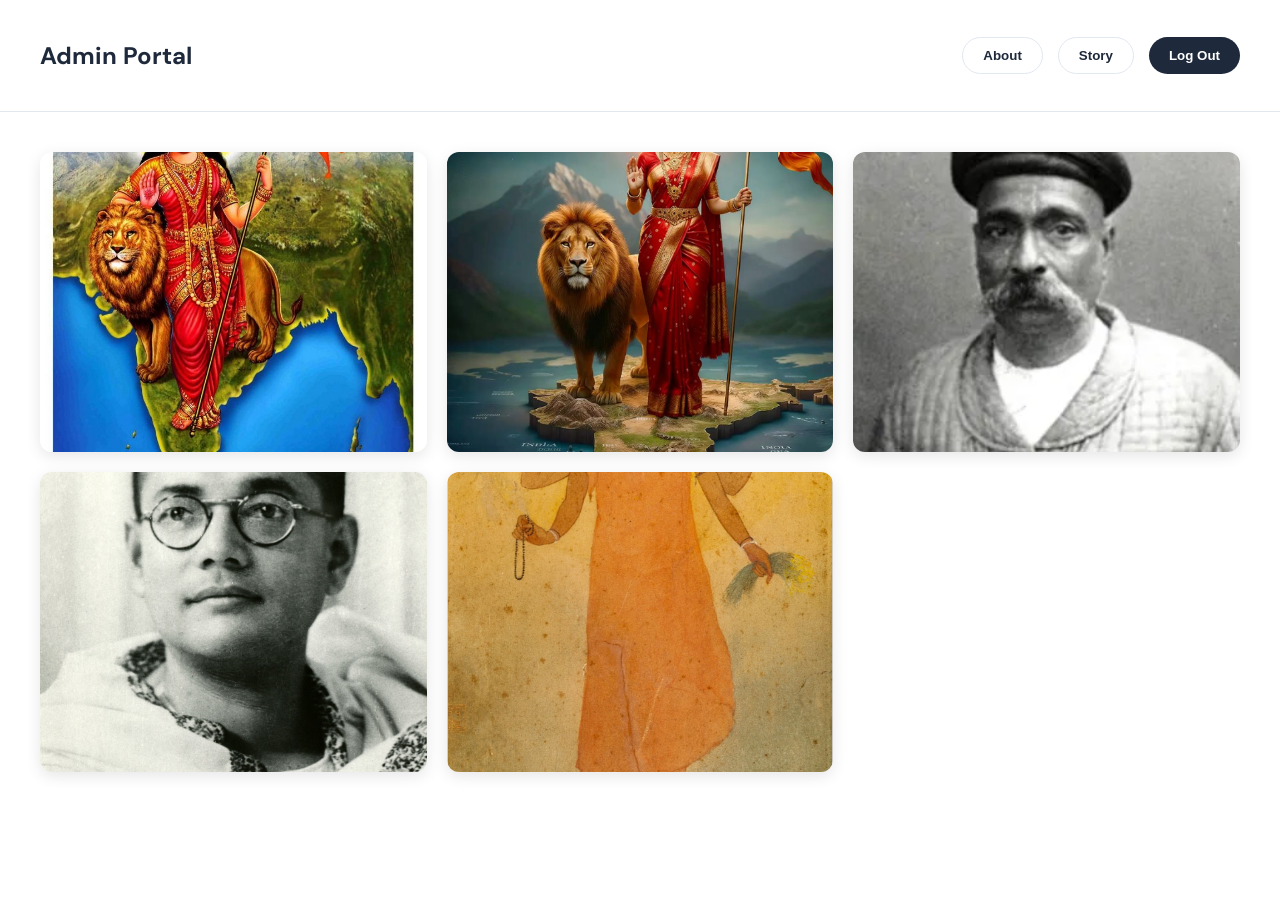
==== templates/admin-dashboard.html @ 06b6f688 "fix: download external images locally to fix broken links" ====
﻿<!DOCTYPE html>
<html lang="en">
<head>
    <meta charset="UTF-8">
    <meta name="viewport" content="width=device-width, initial-scale=1.0">
    <title>Admin Dashboard</title>
    <link href="https://fonts.googleapis.com/css2?family=DM+Sans:wght@400;500;700&display=swap" rel="stylesheet">
    <link rel="stylesheet" href="https://cdnjs.cloudflare.com/ajax/libs/font-awesome/6.4.0/css/all.min.css">
    <style>
        body {
            margin: 0;
            padding: 0;
            font-family: 'DM Sans', sans-serif;
            background-color: #ffffff;
            color: #1e293b;
        }
        .header {
            display: flex;
            justify-content: space-between;
            align-items: center;
            padding: 20px 40px;
            border-bottom: 1px solid #e2e8f0;
        }
        .nav-buttons {
            display: flex;
            gap: 15px;
        }
        .btn {
            padding: 10px 20px;
            border-radius: 50px;
            border: 1px solid #e2e8f0;
            background: #ffffff;
            color: #1e293b;
            font-weight: 700;
            cursor: pointer;
            transition: all 0.2s;
        }
        .btn:hover {
            background: #f8fafc;
            box-shadow: 0 2px 10px rgba(0,0,0,0.05);
        }
        .btn-primary {
            background: #1e293b;
            color: #ffffff;
            border: none;
        }
        .btn-primary:hover {
            background: #0f172a;
        }
        .gallery {
            display: grid;
            grid-template-columns: repeat(auto-fill, minmax(300px, 1fr));
            gap: 20px;
            padding: 40px;
        }
        .gallery img {
            width: 100%;
            height: 300px;
            object-fit: cover;
            border-radius: 12px;
            box-shadow: 0 4px 15px rgba(0,0,0,0.1);
        }
    </style>
</head>
<body>
    <div class="header">
        <h2>Admin Portal</h2>
        <div class="nav-buttons">
            <button class="btn" onclick="alert('About section coming soon!')">About</button>
            <button class="btn" onclick="alert('Story section coming soon!')">Story</button>
            <button class="btn btn-primary" onclick="window.location.href='/'">Log Out</button>
        </div>
    </div>
    <div class="gallery">
        <img src="/static/images/bharatamata.jpg" alt="Bharata Mata">
        <img src="/static/images/bharatamata_lion.png" alt="Bharata Mata with Lion">
        <img src="/static/images/tilak.webp" alt="Tilak">
        <img src="/static/images/bose.jpg" alt="Bose">
        <img src="/static/images/tagore.jpg" alt="Tagore Bharata Mata">
    </div>
</body>
</html>
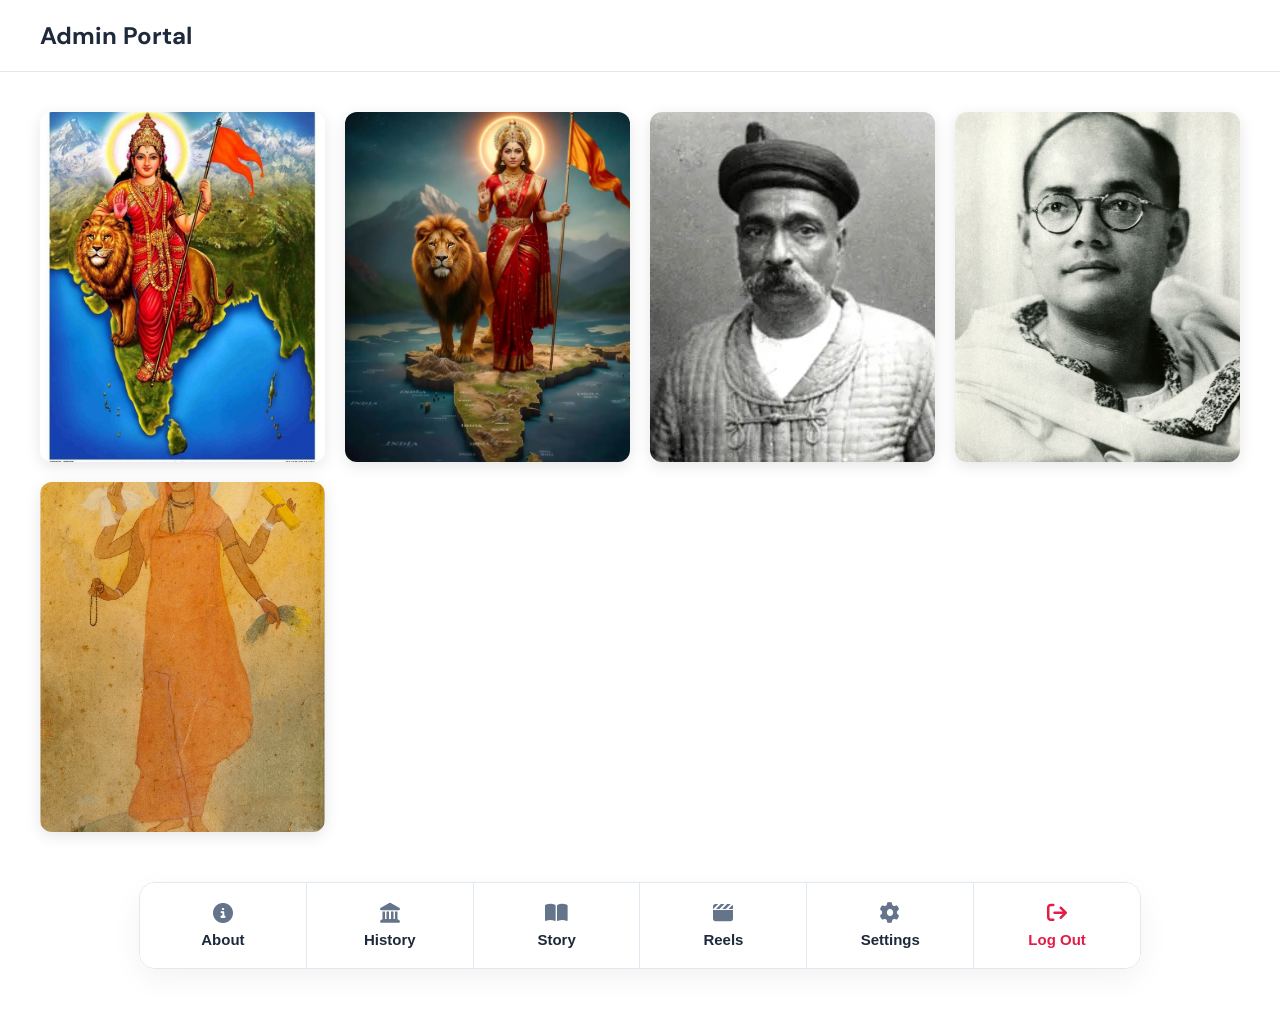
==== commit 067645de: "style: remove top nav buttons and add bottom segmented action bar matching sketch" ====
--- a/templates/admin-dashboard.html
+++ b/templates/admin-dashboard.html
@@ -13,64 +13,90 @@
             font-family: 'DM Sans', sans-serif;
             background-color: #ffffff;
             color: #1e293b;
+            min-height: 100vh;
+            display: flex;
+            flex-direction: column;
         }
         .header {
-            display: flex;
-            justify-content: space-between;
-            align-items: center;
             padding: 20px 40px;
             border-bottom: 1px solid #e2e8f0;
         }
-        .nav-buttons {
-            display: flex;
-            gap: 15px;
-        }
-        .btn {
-            padding: 10px 20px;
-            border-radius: 50px;
-            border: 1px solid #e2e8f0;
-            background: #ffffff;
-            color: #1e293b;
-            font-weight: 700;
-            cursor: pointer;
-            transition: all 0.2s;
-        }
-        .btn:hover {
-            background: #f8fafc;
-            box-shadow: 0 2px 10px rgba(0,0,0,0.05);
-        }
-        .btn-primary {
-            background: #1e293b;
-            color: #ffffff;
-            border: none;
-        }
-        .btn-primary:hover {
-            background: #0f172a;
+        .header h2 {
+            margin: 0;
+            font-size: 24px;
         }
         .gallery {
             display: grid;
-            grid-template-columns: repeat(auto-fill, minmax(300px, 1fr));
+            grid-template-columns: repeat(auto-fill, minmax(280px, 1fr));
             gap: 20px;
             padding: 40px;
         }
         .gallery img {
             width: 100%;
-            height: 300px;
+            height: 350px;
             object-fit: cover;
             border-radius: 12px;
             box-shadow: 0 4px 15px rgba(0,0,0,0.1);
+        }
+        .action-bar-container {
+            display: flex;
+            justify-content: center;
+            padding: 10px 40px 60px;
+            margin-top: auto;
+        }
+        .action-bar {
+            display: flex;
+            border: 1px solid #e2e8f0;
+            border-radius: 16px;
+            overflow: hidden;
+            box-shadow: 0 10px 30px rgba(0,0,0,0.05);
+            width: 100%;
+            max-width: 1000px;
+        }
+        .action-bar button {
+            flex: 1;
+            padding: 20px 20px;
+            border: none;
+            background: #ffffff;
+            border-right: 1px solid #e2e8f0;
+            color: #1e293b;
+            font-weight: 700;
+            font-size: 15px;
+            cursor: pointer;
+            transition: all 0.2s;
+            display: flex;
+            flex-direction: column;
+            align-items: center;
+            justify-content: center;
+            gap: 8px;
+        }
+        .action-bar button:last-child {
+            border-right: none;
+        }
+        .action-bar button:hover {
+            background: #f8fafc;
+            transform: translateY(-2px);
+        }
+        .action-bar button.logout {
+            color: #e11d48;
+        }
+        .action-bar i {
+            font-size: 20px;
+            color: #64748b;
+        }
+        .action-bar button:hover i {
+            color: #1e293b;
+        }
+        .action-bar button.logout i {
+            color: #e11d48;
         }
     </style>
 </head>
 <body>
     <div class="header">
         <h2>Admin Portal</h2>
-        <div class="nav-buttons">
-            <button class="btn" onclick="alert('About section coming soon!')">About</button>
-            <button class="btn" onclick="alert('Story section coming soon!')">Story</button>
-            <button class="btn btn-primary" onclick="window.location.href='/'">Log Out</button>
-        </div>
     </div>
+    
     <div class="gallery">
         <img src="/static/images/bharatamata.jpg" alt="Bharata Mata">
         <img src="/static/images/bharatamata_lion.png" alt="Bharata Mata with Lion">
@@ -78,5 +104,34 @@
         <img src="/static/images/bose.jpg" alt="Bose">
         <img src="/static/images/tagore.jpg" alt="Tagore Bharata Mata">
     </div>
+
+    <div class="action-bar-container">
+        <div class="action-bar">
+            <button onclick="alert('About section coming soon!')">
+                <i class="fa-solid fa-circle-info"></i>
+                About
+            </button>
+            <button onclick="alert('History section coming soon!')">
+                <i class="fa-solid fa-landmark"></i>
+                History
+            </button>
+            <button onclick="alert('Story section coming soon!')">
+                <i class="fa-solid fa-book-open"></i>
+                Story
+            </button>
+            <button onclick="alert('Reels section coming soon!')">
+                <i class="fa-solid fa-clapperboard"></i>
+                Reels
+            </button>
+            <button onclick="alert('Settings coming soon!')">
+                <i class="fa-solid fa-gear"></i>
+                Settings
+            </button>
+            <button class="logout" onclick="window.location.href='/'">
+                <i class="fa-solid fa-arrow-right-from-bracket"></i>
+                Log Out
+            </button>
+        </div>
+    </div>
 </body>
 </html>
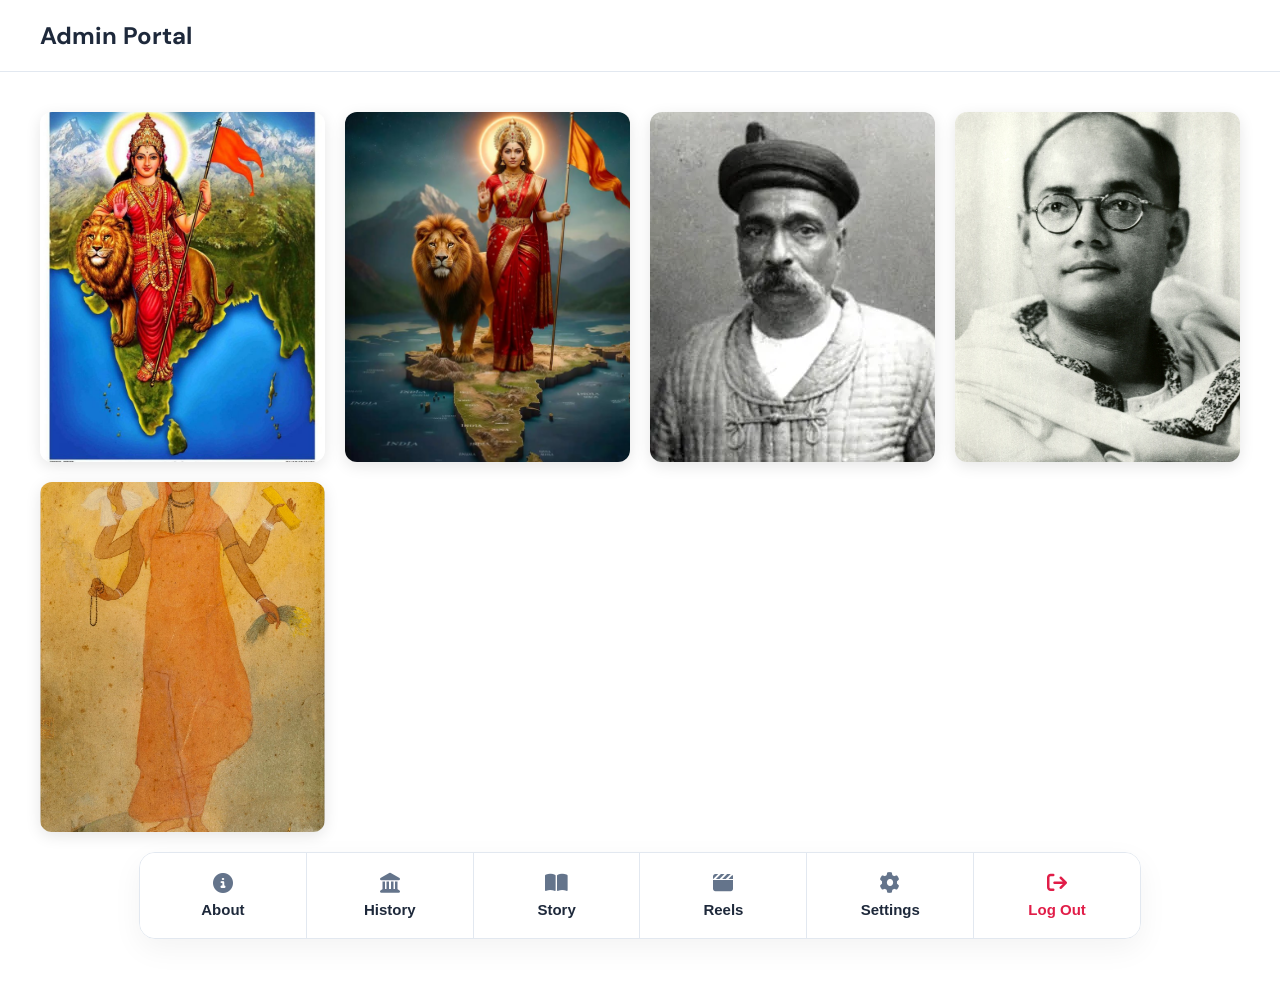
==== commit 51052875: "style: shift action bar up to sit immediately below the photo gallery" ====
--- a/templates/admin-dashboard.html
+++ b/templates/admin-dashboard.html
@@ -29,7 +29,7 @@
             display: grid;
             grid-template-columns: repeat(auto-fill, minmax(280px, 1fr));
             gap: 20px;
-            padding: 40px;
+            padding: 40px 40px 20px 40px;
         }
         .gallery img {
             width: 100%;
@@ -41,8 +41,7 @@
         .action-bar-container {
             display: flex;
             justify-content: center;
-            padding: 10px 40px 60px;
-            margin-top: auto;
+            padding: 0 40px 60px;
         }
         .action-bar {
             display: flex;
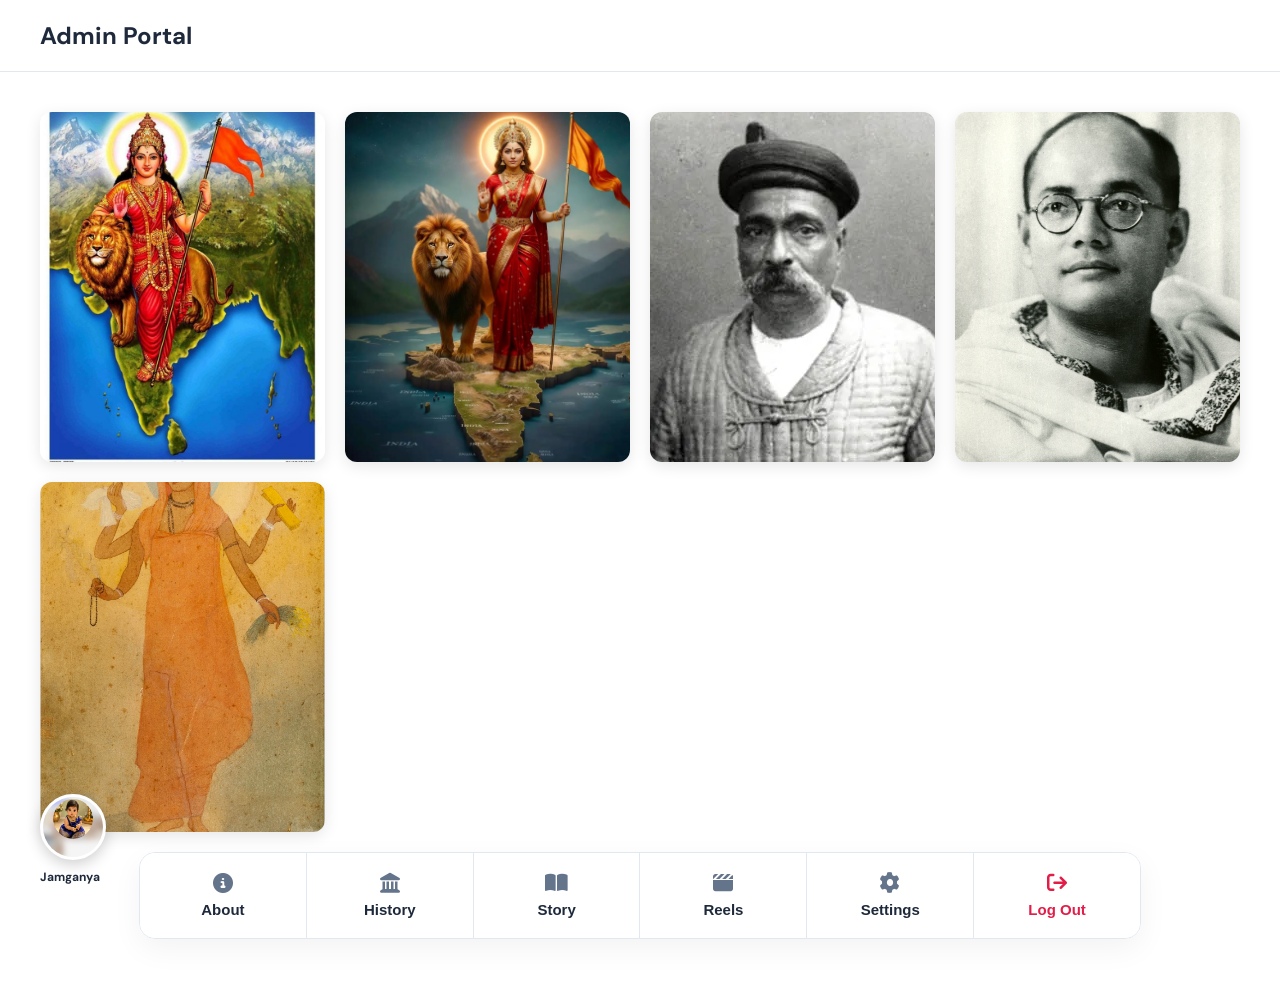
==== commit 0f6fecb3: "feat: add interactive floating profile widget that expands and blurs background" ====
--- a/templates/admin-dashboard.html
+++ b/templates/admin-dashboard.html
@@ -89,6 +89,82 @@
         .action-bar button.logout i {
             color: #e11d48;
         }
+
+        /* Blur Overlay */
+        #blur-overlay {
+            position: fixed;
+            top: 0; left: 0; right: 0; bottom: 0;
+            background: rgba(255, 255, 255, 0.4);
+            backdrop-filter: blur(15px);
+            -webkit-backdrop-filter: blur(15px);
+            z-index: 998;
+            opacity: 0;
+            pointer-events: none;
+            transition: opacity 0.5s ease;
+        }
+        #blur-overlay.active {
+            opacity: 1;
+            pointer-events: auto;
+        }
+
+        /* Interactive Profile Widget */
+        #profile-widget {
+            position: fixed;
+            bottom: 40px;
+            left: 40px;
+            width: 60px;
+            height: 60px;
+            margin-bottom: 0;
+            margin-left: 0;
+            border-radius: 50%;
+            z-index: 1000;
+            cursor: pointer;
+            transition: all 0.6s cubic-bezier(0.25, 1, 0.5, 1);
+            box-shadow: 0 4px 15px rgba(0,0,0,0.2);
+            border: 3px solid #ffffff;
+            overflow: hidden;
+            display: flex;
+            align-items: center;
+            justify-content: center;
+            background: #fff;
+        }
+        #profile-widget img {
+            width: 100%;
+            height: 100%;
+            object-fit: cover;
+            display: block;
+        }
+        
+        /* Expanded State */
+        #profile-widget.expanded {
+            bottom: 50%;
+            left: 50%;
+            width: 280px;
+            height: 280px;
+            margin-bottom: -140px;
+            margin-left: -140px;
+            border-width: 6px;
+            box-shadow: 0 20px 50px rgba(0,0,0,0.3);
+        }
+        
+        /* Small label below the widget when small */
+        #profile-label {
+            position: fixed;
+            bottom: 15px;
+            left: 40px;
+            width: 60px;
+            text-align: center;
+            font-size: 12px;
+            font-weight: 700;
+            color: #1e293b;
+            z-index: 999;
+            transition: opacity 0.3s;
+            pointer-events: none;
+        }
+        #profile-widget.expanded ~ #profile-label {
+            opacity: 0;
+        }
+
     </style>
 </head>
 <body>
@@ -132,5 +208,22 @@
             </button>
         </div>
     </div>
+
+    <!-- Interactive Profile Widget & Blur Overlay -->
+    <div id="blur-overlay" onclick="toggleProfile()"></div>
+    <div id="profile-widget" onclick="toggleProfile()">
+        <img src="/static/images/profile.png" alt="Profile">
+    </div>
+    <div id="profile-label">Jamganya</div>
+
+    <script>
+        function toggleProfile() {
+            const widget = document.getElementById('profile-widget');
+            const overlay = document.getElementById('blur-overlay');
+            
+            widget.classList.toggle('expanded');
+            overlay.classList.toggle('active');
+        }
+    </script>
 </body>
 </html>
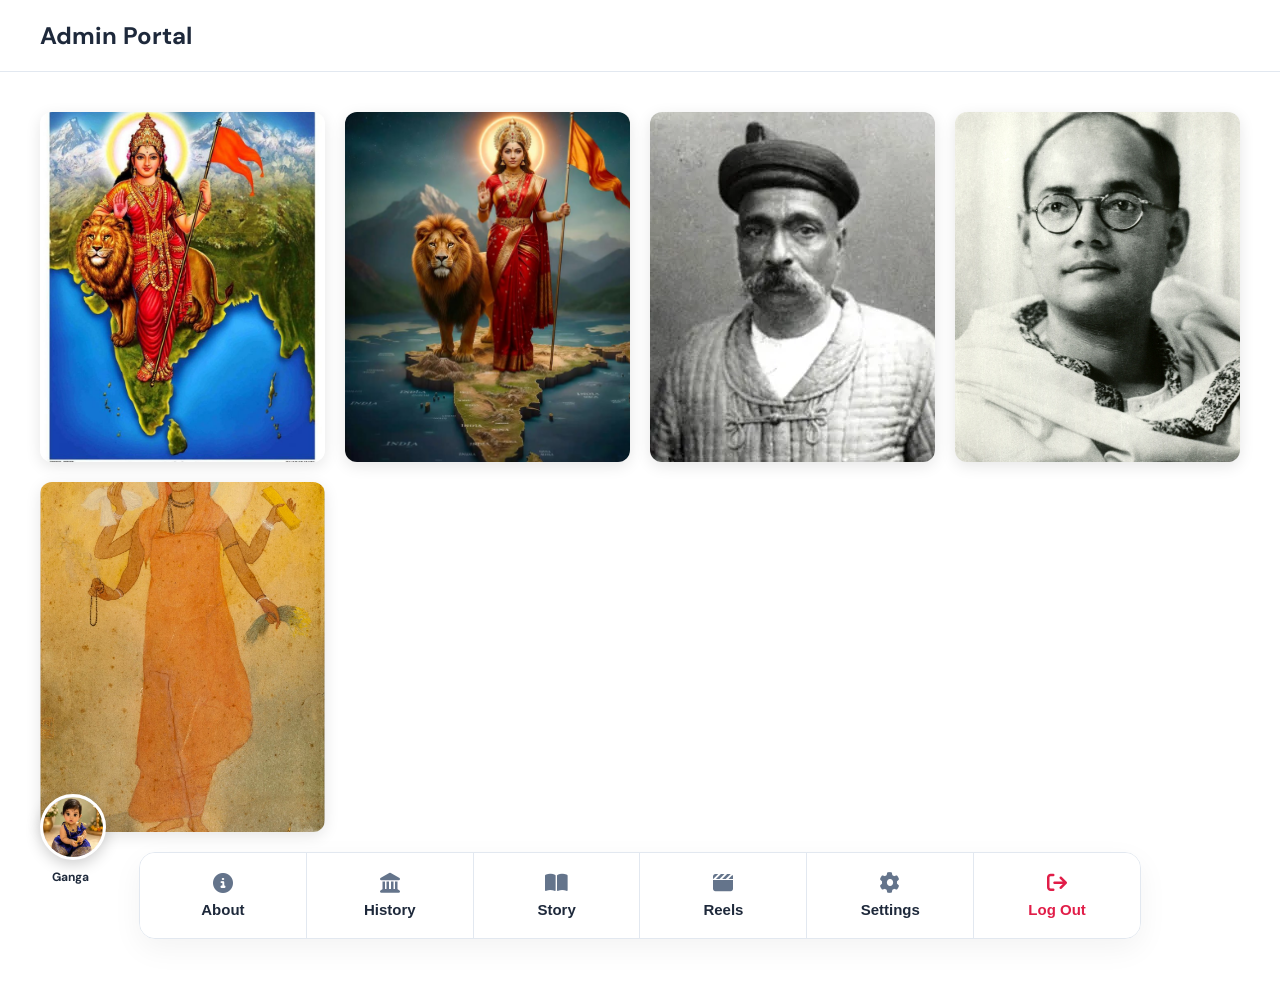
==== commit f4646175: "fix: update profile image and correct label to Ganga" ====
--- a/templates/admin-dashboard.html
+++ b/templates/admin-dashboard.html
@@ -212,9 +212,9 @@
     <!-- Interactive Profile Widget & Blur Overlay -->
     <div id="blur-overlay" onclick="toggleProfile()"></div>
     <div id="profile-widget" onclick="toggleProfile()">
-        <img src="/static/images/profile.png" alt="Profile">
-    </div>
-    <div id="profile-label">Jamganya</div>
+        <img src="/static/images/ganga.jpg" alt="Ganga">
+    </div>
+    <div id="profile-label">Ganga</div>
 
     <script>
         function toggleProfile() {
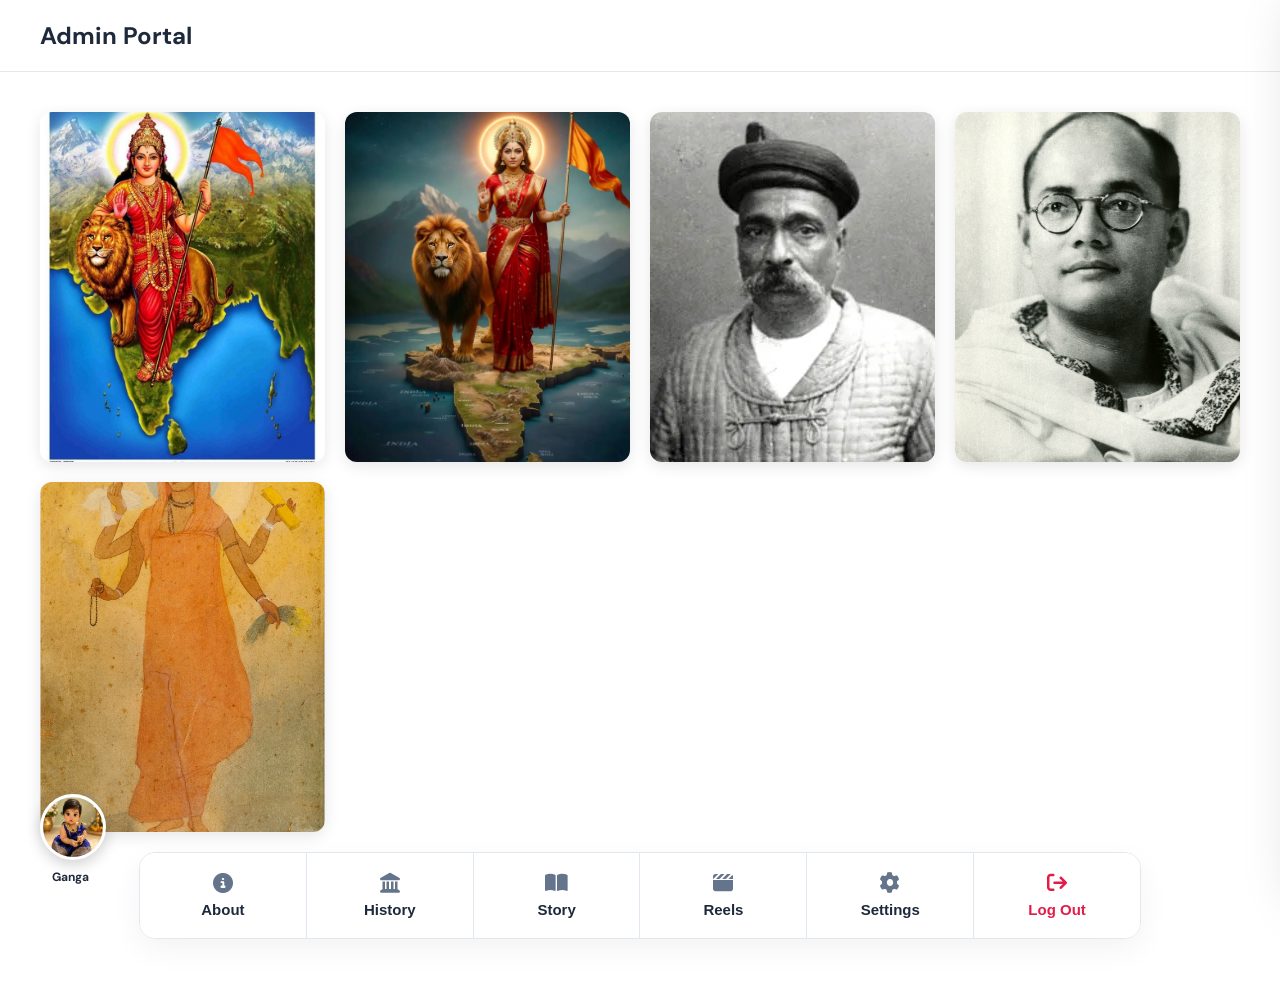
==== commit 6cb9dcf0: "feat: implement cinematic reels shrink effect and fix Ganga TTS to use female voice" ====
--- a/templates/admin-dashboard.html
+++ b/templates/admin-dashboard.html
@@ -7,15 +7,86 @@
     <link href="https://fonts.googleapis.com/css2?family=DM+Sans:wght@400;500;700&display=swap" rel="stylesheet">
     <link rel="stylesheet" href="https://cdnjs.cloudflare.com/ajax/libs/font-awesome/6.4.0/css/all.min.css">
     <style>
-        body {
+body {
             margin: 0;
             padding: 0;
             font-family: 'DM Sans', sans-serif;
+            background-color: #cbd5e1;
+            color: #1e293b;
+            min-height: 100vh;
+            overflow-x: hidden;
+        }
+        #app-wrapper {
             background-color: #ffffff;
-            color: #1e293b;
             min-height: 100vh;
             display: flex;
             flex-direction: column;
+            transition: transform 0.6s cubic-bezier(0.2, 0.8, 0.2, 1), border-radius 0.6s ease, opacity 0.6s ease;
+            transform-origin: center left;
+            position: relative;
+            box-shadow: 0 0 50px rgba(0,0,0,0.1);
+        }
+        body.reels-active #app-wrapper {
+            transform: scale(0.88) translateX(-2%);
+            border-radius: 30px;
+            pointer-events: none;
+            opacity: 0.7;
+        }
+        
+        #reels-panel {
+            position: fixed;
+            top: 0;
+            right: -450px;
+            width: 420px;
+            height: 100vh;
+            background: #ffffff;
+            box-shadow: -15px 0 50px rgba(0,0,0,0.15);
+            z-index: 2000;
+            transition: right 0.6s cubic-bezier(0.2, 0.8, 0.2, 1);
+            display: flex;
+            flex-direction: column;
+        }
+        body.reels-active #reels-panel {
+            right: 0;
+        }
+        .reels-header {
+            padding: 24px 30px;
+            border-bottom: 1px solid #e2e8f0;
+            display: flex;
+            justify-content: space-between;
+            align-items: center;
+        }
+        .reels-header h3 {
+            margin: 0;
+            font-size: 22px;
+        }
+        .reels-header button {
+            background: #f1f5f9;
+            border: none;
+            width: 40px; height: 40px;
+            border-radius: 50%;
+            font-size: 18px;
+            cursor: pointer;
+            color: #64748b;
+            transition: background 0.2s;
+        }
+        .reels-header button:hover {
+            background: #e2e8f0;
+            color: #1e293b;
+        }
+        .reels-content {
+            flex: 1;
+            display: flex;
+            flex-direction: column;
+            align-items: center;
+            justify-content: center;
+            background: #f8fafc;
+            color: #64748b;
+            gap: 15px;
+        }
+        .reels-content i {
+            font-size: 48px;
+            color: #cbd5e1;
         }
         .header {
             padding: 20px 40px;
@@ -165,9 +236,35 @@
             opacity: 0;
         }
 
+        /* Message when expanded */
+        #ganga-message {
+            position: fixed;
+            top: 50%;
+            left: 50%;
+            transform: translate(-50%, 140px);
+            color: #1e293b;
+            font-size: 20px;
+            font-weight: 700;
+            background: rgba(255, 255, 255, 0.95);
+            padding: 12px 24px;
+            border-radius: 30px;
+            box-shadow: 0 10px 30px rgba(0,0,0,0.15);
+            opacity: 0;
+            pointer-events: none;
+            z-index: 1001;
+            transition: all 0.5s cubic-bezier(0.25, 1, 0.5, 1);
+            transition-delay: 0.1s;
+            white-space: nowrap;
+            letter-spacing: -0.02em;
+        }
+        #profile-widget.expanded ~ #ganga-message {
+            opacity: 1;
+            transform: translate(-50%, 170px);
+        }
     </style>
 </head>
 <body>
+    <div id="app-wrapper">
     <div class="header">
         <h2>Admin Portal</h2>
     </div>
@@ -194,7 +291,7 @@
                 <i class="fa-solid fa-book-open"></i>
                 Story
             </button>
-            <button onclick="alert('Reels section coming soon!')">
+            <button onclick="toggleReels()">
                 <i class="fa-solid fa-clapperboard"></i>
                 Reels
             </button>
@@ -215,14 +312,69 @@
         <img src="/static/images/ganga.jpg" alt="Ganga">
     </div>
     <div id="profile-label">Ganga</div>
-
+    <div id="ganga-message">"I am Ganga. This feature will come soon."</div>
+
+    </div> <!-- end app-wrapper -->
+
+    <!-- Reels Panel -->
+    <div id="reels-panel">
+        <div class="reels-header">
+            <h3>Reels</h3>
+            <button onclick="toggleReels()"><i class="fa-solid fa-xmark"></i></button>
+        </div>
+        <div class="reels-content">
+            <i class="fa-solid fa-film"></i>
+            <p>Reels Feed Coming Soon</p>
+        </div>
+    </div>
     <script>
+function toggleReels() {
+            document.body.classList.toggle('reels-active');
+        }
+
+        let femaleVoice = null;
+        function loadVoices() {
+            const voices = window.speechSynthesis.getVoices();
+            // Look for common female voice names
+            femaleVoice = voices.find(v => 
+                v.name.includes('Zira') || 
+                v.name.includes('Female') || 
+                v.name.includes('Samantha') || 
+                v.name.includes('Google UK English Female') || 
+                v.name.includes('Victoria')
+            );
+            if (!femaleVoice && voices.length > 0) {
+                // Fallback to the first voice if no female identifier found
+                femaleVoice = voices[0];
+            }
+        }
+        window.speechSynthesis.onvoiceschanged = loadVoices;
+        // Call immediately in case voices are already loaded
+        loadVoices();
+
         function toggleProfile() {
             const widget = document.getElementById('profile-widget');
             const overlay = document.getElementById('blur-overlay');
             
+            const isExpanding = !widget.classList.contains('expanded');
+            
             widget.classList.toggle('expanded');
             overlay.classList.toggle('active');
+
+            if (isExpanding) {
+                window.speechSynthesis.cancel();
+                
+                const utterance = new SpeechSynthesisUtterance("I am Ganga. This feature will come soon.");
+                if (femaleVoice) {
+                    utterance.voice = femaleVoice;
+                }
+                utterance.pitch = 1.4; // Higher pitch for female/child
+                utterance.rate = 0.95; 
+                
+                window.speechSynthesis.speak(utterance);
+            } else {
+                window.speechSynthesis.cancel();
+            }
         }
     </script>
 </body>
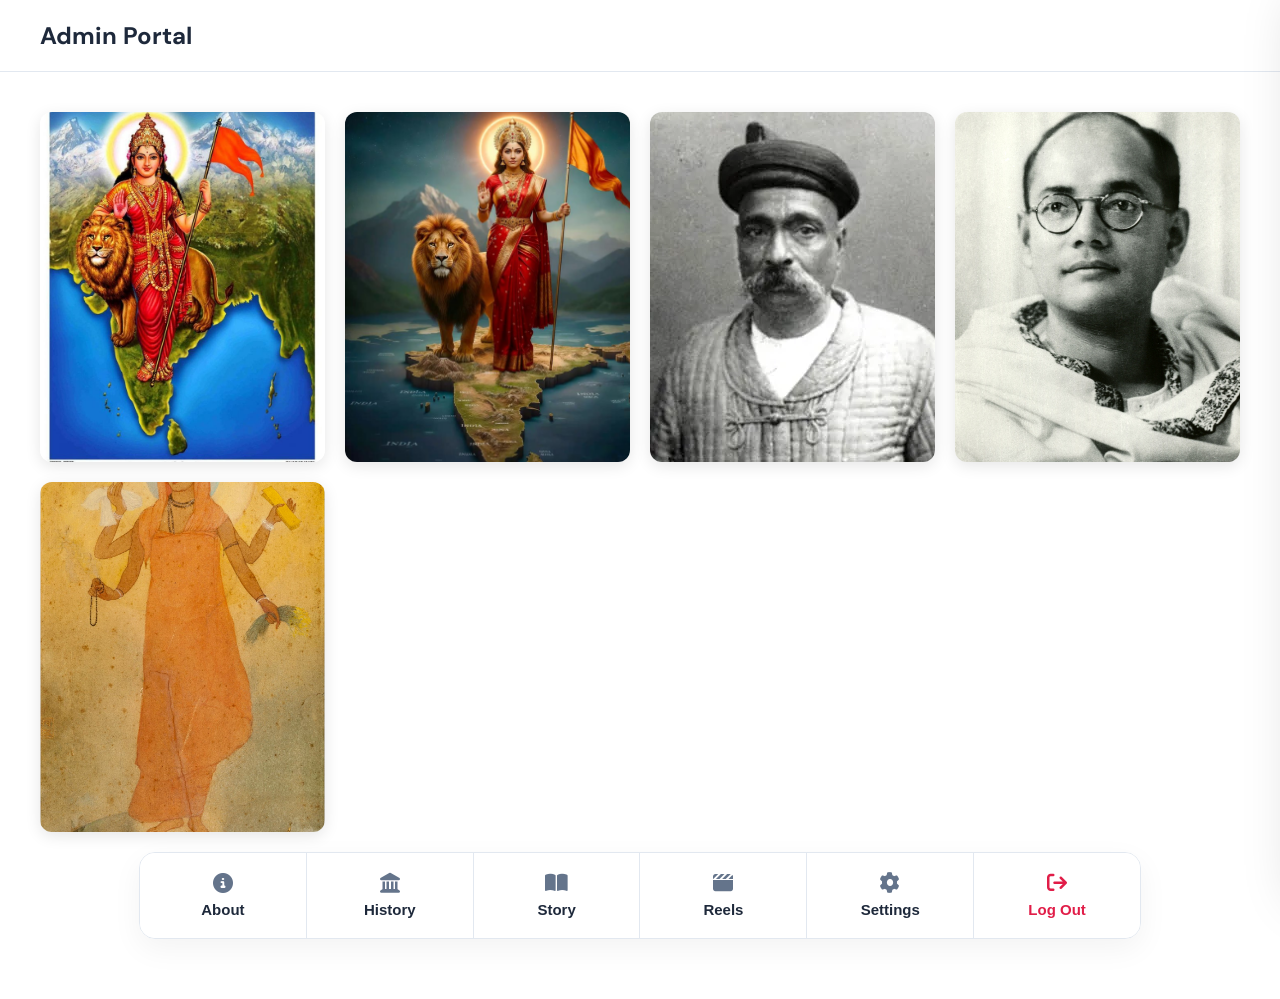
==== commit 7c88311e: "feat: move Ganga interactive profile widget from admin dashboard to login screen and update announce" ====
--- a/templates/admin-dashboard.html
+++ b/templates/admin-dashboard.html
@@ -161,106 +161,7 @@
             color: #e11d48;
         }
 
-        /* Blur Overlay */
-        #blur-overlay {
-            position: fixed;
-            top: 0; left: 0; right: 0; bottom: 0;
-            background: rgba(255, 255, 255, 0.4);
-            backdrop-filter: blur(15px);
-            -webkit-backdrop-filter: blur(15px);
-            z-index: 998;
-            opacity: 0;
-            pointer-events: none;
-            transition: opacity 0.5s ease;
-        }
-        #blur-overlay.active {
-            opacity: 1;
-            pointer-events: auto;
-        }
-
-        /* Interactive Profile Widget */
-        #profile-widget {
-            position: fixed;
-            bottom: 40px;
-            left: 40px;
-            width: 60px;
-            height: 60px;
-            margin-bottom: 0;
-            margin-left: 0;
-            border-radius: 50%;
-            z-index: 1000;
-            cursor: pointer;
-            transition: all 0.6s cubic-bezier(0.25, 1, 0.5, 1);
-            box-shadow: 0 4px 15px rgba(0,0,0,0.2);
-            border: 3px solid #ffffff;
-            overflow: hidden;
-            display: flex;
-            align-items: center;
-            justify-content: center;
-            background: #fff;
-        }
-        #profile-widget img {
-            width: 100%;
-            height: 100%;
-            object-fit: cover;
-            display: block;
-        }
         
-        /* Expanded State */
-        #profile-widget.expanded {
-            bottom: 50%;
-            left: 50%;
-            width: 280px;
-            height: 280px;
-            margin-bottom: -140px;
-            margin-left: -140px;
-            border-width: 6px;
-            box-shadow: 0 20px 50px rgba(0,0,0,0.3);
-        }
-        
-        /* Small label below the widget when small */
-        #profile-label {
-            position: fixed;
-            bottom: 15px;
-            left: 40px;
-            width: 60px;
-            text-align: center;
-            font-size: 12px;
-            font-weight: 700;
-            color: #1e293b;
-            z-index: 999;
-            transition: opacity 0.3s;
-            pointer-events: none;
-        }
-        #profile-widget.expanded ~ #profile-label {
-            opacity: 0;
-        }
-
-        /* Message when expanded */
-        #ganga-message {
-            position: fixed;
-            top: 50%;
-            left: 50%;
-            transform: translate(-50%, 140px);
-            color: #1e293b;
-            font-size: 20px;
-            font-weight: 700;
-            background: rgba(255, 255, 255, 0.95);
-            padding: 12px 24px;
-            border-radius: 30px;
-            box-shadow: 0 10px 30px rgba(0,0,0,0.15);
-            opacity: 0;
-            pointer-events: none;
-            z-index: 1001;
-            transition: all 0.5s cubic-bezier(0.25, 1, 0.5, 1);
-            transition-delay: 0.1s;
-            white-space: nowrap;
-            letter-spacing: -0.02em;
-        }
-        #profile-widget.expanded ~ #ganga-message {
-            opacity: 1;
-            transform: translate(-50%, 170px);
-        }
     </style>
 </head>
 <body>
@@ -306,13 +207,7 @@
         </div>
     </div>
 
-    <!-- Interactive Profile Widget & Blur Overlay -->
-    <div id="blur-overlay" onclick="toggleProfile()"></div>
-    <div id="profile-widget" onclick="toggleProfile()">
-        <img src="/static/images/ganga.jpg" alt="Ganga">
-    </div>
-    <div id="profile-label">Ganga</div>
-    <div id="ganga-message">"I am Ganga. This feature will come soon."</div>
+    
 
     </div> <!-- end app-wrapper -->
 
@@ -332,50 +227,7 @@
             document.body.classList.toggle('reels-active');
         }
 
-        let femaleVoice = null;
-        function loadVoices() {
-            const voices = window.speechSynthesis.getVoices();
-            // Look for common female voice names
-            femaleVoice = voices.find(v => 
-                v.name.includes('Zira') || 
-                v.name.includes('Female') || 
-                v.name.includes('Samantha') || 
-                v.name.includes('Google UK English Female') || 
-                v.name.includes('Victoria')
-            );
-            if (!femaleVoice && voices.length > 0) {
-                // Fallback to the first voice if no female identifier found
-                femaleVoice = voices[0];
-            }
-        }
-        window.speechSynthesis.onvoiceschanged = loadVoices;
-        // Call immediately in case voices are already loaded
-        loadVoices();
-
-        function toggleProfile() {
-            const widget = document.getElementById('profile-widget');
-            const overlay = document.getElementById('blur-overlay');
-            
-            const isExpanding = !widget.classList.contains('expanded');
-            
-            widget.classList.toggle('expanded');
-            overlay.classList.toggle('active');
-
-            if (isExpanding) {
-                window.speechSynthesis.cancel();
-                
-                const utterance = new SpeechSynthesisUtterance("I am Ganga. This feature will come soon.");
-                if (femaleVoice) {
-                    utterance.voice = femaleVoice;
-                }
-                utterance.pitch = 1.4; // Higher pitch for female/child
-                utterance.rate = 0.95; 
-                
-                window.speechSynthesis.speak(utterance);
-            } else {
-                window.speechSynthesis.cancel();
-            }
-        }
+        
     </script>
 </body>
 </html>
